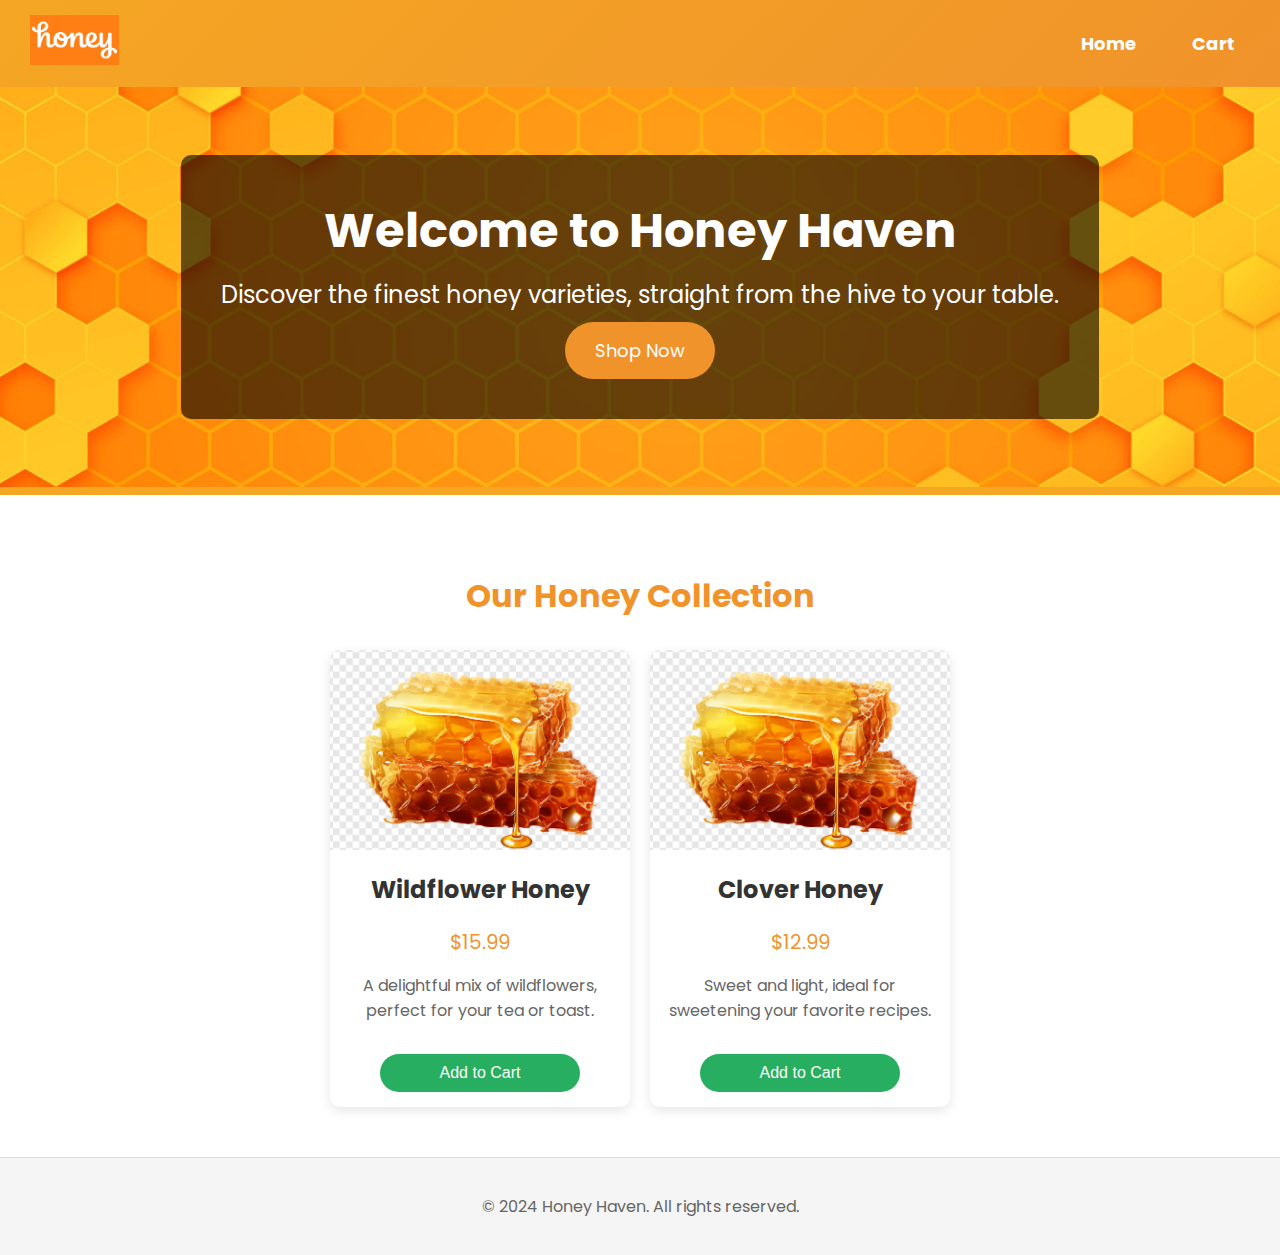
==== index.html @ 30cd8bd7 "first commit" ====
<!DOCTYPE html>
<html lang="en">
<head>
    <meta charset="UTF-8">
    <meta name="viewport" content="width=device-width, initial-scale=1.0">
    <title>Honey Haven</title>
    <link rel="stylesheet" href="./style.css">
</head>
<body>
    <header>
        <nav class="navbar">
            <div class="logo">
                <img src="logo.png" alt="Honey Haven Logo">
            </div>
            <div class="nav-links">
                <a href="index.html">Home</a>
                <a href="cart.html">Cart</a>
            </div>
        </nav>
    </header>

    <main>
        <section class="hero-banner">
            <div class="banner-content">
                <h1>Welcome to Honey Haven</h1>
                <p>Discover the finest honey varieties, straight from the hive to your table.</p>
                <a href="#products" class="shop-now-btn">Shop Now</a>
            </div>
        </section>

        <section id="products" class="products-container">
            <h2>Our Honey Collection</h2>
            <div class="product-grid">
                <div class="product-card">
                    <img src="honey_1.jpg" alt="Wildflower Honey">
                    <h3>Wildflower Honey</h3>
                    <p class="price">$15.99</p>
                    <p class="description">A delightful mix of wildflowers, perfect for your tea or toast.</p>
                    <button onclick="addToCart('Wildflower Honey')">Add to Cart</button>
                </div>
                <div class="product-card">
                    <img src="honey_1.jpg" alt="Clover Honey">
                    <h3>Clover Honey</h3>
                    <p class="price">$12.99</p>
                    <p class="description">Sweet and light, ideal for sweetening your favorite recipes.</p>
                    <button onclick="addToCart('Clover Honey')">Add to Cart</button>
                </div>
                <!-- Add more product cards as needed -->
            </div>
        </section>
    </main>

    <footer>
        <p>&copy; 2024 Honey Haven. All rights reserved.</p>
    </footer>

    <script src="./script.js"></script>
</body>
</html>
---- style.css ----
@import url('https://fonts.googleapis.com/css2?family=Poppins:ital,wght@0,100;0,200;0,300;0,400;0,500;0,600;0,700;0,800;0,900;1,100;1,200;1,300;1,400;1,500;1,600;1,700;1,800;1,900&family=Roboto:ital,wght@0,100;0,300;0,400;0,500;0,700;0,900;1,100;1,300;1,400;1,500;1,700;1,900&display=swap');
body {
    font-family: 'Poppins', sans-serif;
    margin: 0;
    padding: 0;
    background-color: #f2f2f2;
    color: #333;
}

/* Navbar Styles */
header {
    background: linear-gradient(135deg, #f5a623, #f0932b);
    padding: 15px 30px;
    display: flex;
    justify-content: space-between;
    align-items: center;
    box-shadow: 0 4px 8px rgba(0, 0, 0, 0.1);
}

.navbar {
    display: flex;
    justify-content: space-between;
    width: 100%;
    align-items: center;
}

.logo img {
    height: 50px;
    transition: transform 0.3s ease;
}

.logo img:hover {
    transform: scale(1.1);
}

.nav-links {
    display: flex;
    align-items: center;
}

.nav-links a {
    margin-left: 25px;
    color: white;
    text-decoration: none;
    font-size: 18px;
    font-weight: bold;
    padding: 10px 15px;
    border-radius: 30px;
    transition: background-color 0.3s ease, color 0.3s ease;
}

.nav-links a:hover {
    background-color: white;
    color: #f0932b;
    box-shadow: 0 0 10px rgba(0, 0, 0, 0.1);
}

/* Hero Banner Styles */
.hero-banner {
    background: url('hero-banner.jpg') no-repeat center center/cover;
    height: 400px;
    display: flex;
    align-items: center;
    justify-content: center;
    color: white;
    text-align: center;
    position: relative;
    border-bottom: 8px solid #f5a623;
}

.banner-content {
    background: rgba(0, 0, 0, 0.6);
    padding: 40px;
    border-radius: 10px;
}

.banner-content h1 {
    font-size: 48px;
    margin: 0;
    padding: 0;
}

.banner-content p {
    font-size: 24px;
    margin: 10px 0;
}

.shop-now-btn {
    background-color: #f0932b;
    color: white;
    border: none;
    padding: 15px 30px;
    border-radius: 30px;
    cursor: pointer;
    font-size: 18px;
    text-decoration: none;
    display: inline-block;
    transition: background-color 0.3s ease, transform 0.3s ease;
}

.shop-now-btn:hover {
    background-color: #f5a623;
    transform: scale(1.05);
}

/* Products Section Styles */
.products-container {
    padding: 50px 30px;
    background-color: #ffffff;
}

.products-container h2 {
    color: #f0932b;
    font-size: 32px;
    text-align: center;
    margin-bottom: 30px;
}

.product-grid {
    display: flex;
    flex-wrap: wrap;
    gap: 20px;
    justify-content: center;
}

.product-card {
    background-color: #fff;
    border-radius: 10px;
    box-shadow: 0 4px 12px rgba(0, 0, 0, 0.1);
    overflow: hidden;
    transition: transform 0.3s ease, box-shadow 0.3s ease;
    text-align: center;
    max-width: 300px;
    width: 100%;
}

.product-card:hover {
    transform: scale(1.05);
    box-shadow: 0 6px 20px rgba(0, 0, 0, 0.2);
}

.product-card img {
    width: 100%;
    height: 200px;
    object-fit: cover;
}

.product-card h3 {
    font-size: 24px;
    color: #333;
    margin: 15px 0;
}

.product-card .price {
    color: #f0932b;
    font-size: 20px;
    margin-bottom: 10px;
}

.product-card .description {
    font-size: 16px;
    color: #666;
    padding: 0 15px;
}

.product-card button {
    background-color: #27ae60;
    color: white;
    border: none;
    padding: 10px 20px;
    border-radius: 30px;
    cursor: pointer;
    font-size: 16px;
    margin: 15px;
    transition: background-color 0.3s ease, transform 0.3s ease;
}

.product-card button:hover {
    background-color: #2ecc71;
    transform: scale(1.05);
}

/* Footer Styles */
footer {
    background-color: #f5f5f5;
    padding: 20px;
    text-align: center;
    font-size: 16px;
    color: #666;
    border-top: 1px solid #ddd;
}


/* Product Detail Styles */
.product-detail {
    display: flex;
    justify-content: space-around;
    align-items: center;
    padding: 50px;
    background-color: white;
    box-shadow: 0 2px 8px rgba(0, 0, 0, 0.1);
    border-radius: 10px;
    margin: 50px auto;
    max-width: 900px;
}

.product-image img {
    width: 300px;
    border-radius: 10px;
    box-shadow: 0 2px 10px rgba(0, 0, 0, 0.2);
    transition: transform 0.3s ease;
}

.product-image img:hover {
    transform: scale(1.05);
}

.product-info {
    max-width: 500px;
}

.product-info h2 {
    color: #f0932b;
    font-size: 32px;
    margin-bottom: 10px;
}

.product-info .price {
    font-size: 24px;
    color: #f5a623;
    margin-bottom: 20px;
    font-weight: bold;
}

.product-info .description {
    font-size: 16px;
    color: #666;
    margin-bottom: 30px;
    line-height: 1.5;
}

.product-info label {
    display: block;
    font-weight: bold;
    margin-bottom: 5px;
    color: #333;
}

.product-info input,
.product-info select {
    width: 100%;
    padding: 10px;
    margin-bottom: 20px;
    border: 1px solid #ddd;
    border-radius: 5px;
    font-size: 16px;
}

button {
    background-color: #f0932b;
    color: white;
    border: none;
    padding: 15px 25px;
    border-radius: 30px;
    cursor: pointer;
    font-size: 18px;
    transition: background-color 0.3s ease, transform 0.3s ease;
    width: 100%;
    max-width: 200px;
}

button:hover {
    background-color: #f5a623;
    transform: scale(1.05);
}

/* Cart Page Styles */
.cart-container {
    max-width: 1000px;
    margin: 50px auto;
    padding: 30px;
    background-color: #ffffff;
    border-radius: 15px;
    box-shadow: 0 4px 12px rgba(0, 0, 0, 0.1);
}

.cart-items {
    margin-bottom: 30px;
}

.cart-items h2 {
    color: #f0932b;
    font-size: 32px;
    margin-bottom: 20px;
    text-align: center;
}

.cart-item {
    display: flex;
    justify-content: space-between;
    align-items: center;
    margin-bottom: 20px;
    padding: 15px;
    border-radius: 10px;
    background: #f9f9f9;
    box-shadow: 0 4px 8px rgba(0, 0, 0, 0.1);
    transition: transform 0.3s ease, box-shadow 0.3s ease;
}

.cart-item:hover {
    transform: scale(1.02);
    box-shadow: 0 6px 12px rgba(0, 0, 0, 0.2);
}

.cart-image img {
    width: 120px;
    border-radius: 10px;
    box-shadow: 0 4px 8px rgba(0, 0, 0, 0.1);
}

.cart-details {
    flex: 1;
    margin-left: 20px;
}

.cart-details h3 {
    color: #333;
    font-size: 20px;
    margin-bottom: 10px;
}

.cart-details .price {
    color: #f0932b;
    font-size: 18px;
}

.cart-details label {
    display: block;
    font-weight: bold;
    margin-bottom: 5px;
    color: #666;
}

.cart-details input {
    width: 80px;
    padding: 8px;
    margin-bottom: 15px;
    border: 1px solid #ddd;
    border-radius: 5px;
    font-size: 16px;
    text-align: center;
    outline: none;
    transition: border-color 0.3s ease;
}

.cart-details input:focus {
    border-color: #f0932b;
}

.cart-details .subtotal {
    font-size: 16px;
    color: #333;
    font-weight: bold;
}

.remove-btn {
    background-color: #e74c3c;
    color: white;
    border: none;
    padding: 10px 20px;
    border-radius: 30px;
    cursor: pointer;
    font-size: 16px;
    transition: background-color 0.3s ease, transform 0.3s ease;
}

.remove-btn:hover {
    background-color: #c0392b;
    transform: scale(1.05);
}

.cart-summary {
    text-align: right;
    margin-top: 20px;
    padding: 20px 0;
    border-top: 1px solid #ddd;
}

.cart-summary h3 {
    font-size: 24px;
    color: #333;
    font-weight: bold;
}

.checkout-btn {
    background-color: #27ae60;
    color: white;
    border: none;
    padding: 15px 25px;
    border-radius: 30px;
    cursor: pointer;
    font-size: 18px;
    transition: background-color 0.3s ease, transform 0.3s ease;
}

.checkout-btn:hover {
    background-color: #2ecc71;
    transform: scale(1.05);
}

/* Hero Banner Styles */
.hero-banner {
    background: url('./hero_bg.jpg') no-repeat center center/cover; /* Update with actual image path */
    height: 400px;
    display: flex;
    align-items: center;
    justify-content: center;
    color: white;
    text-align: center;
    position: relative;
    border-bottom: 8px solid #f5a623;
}
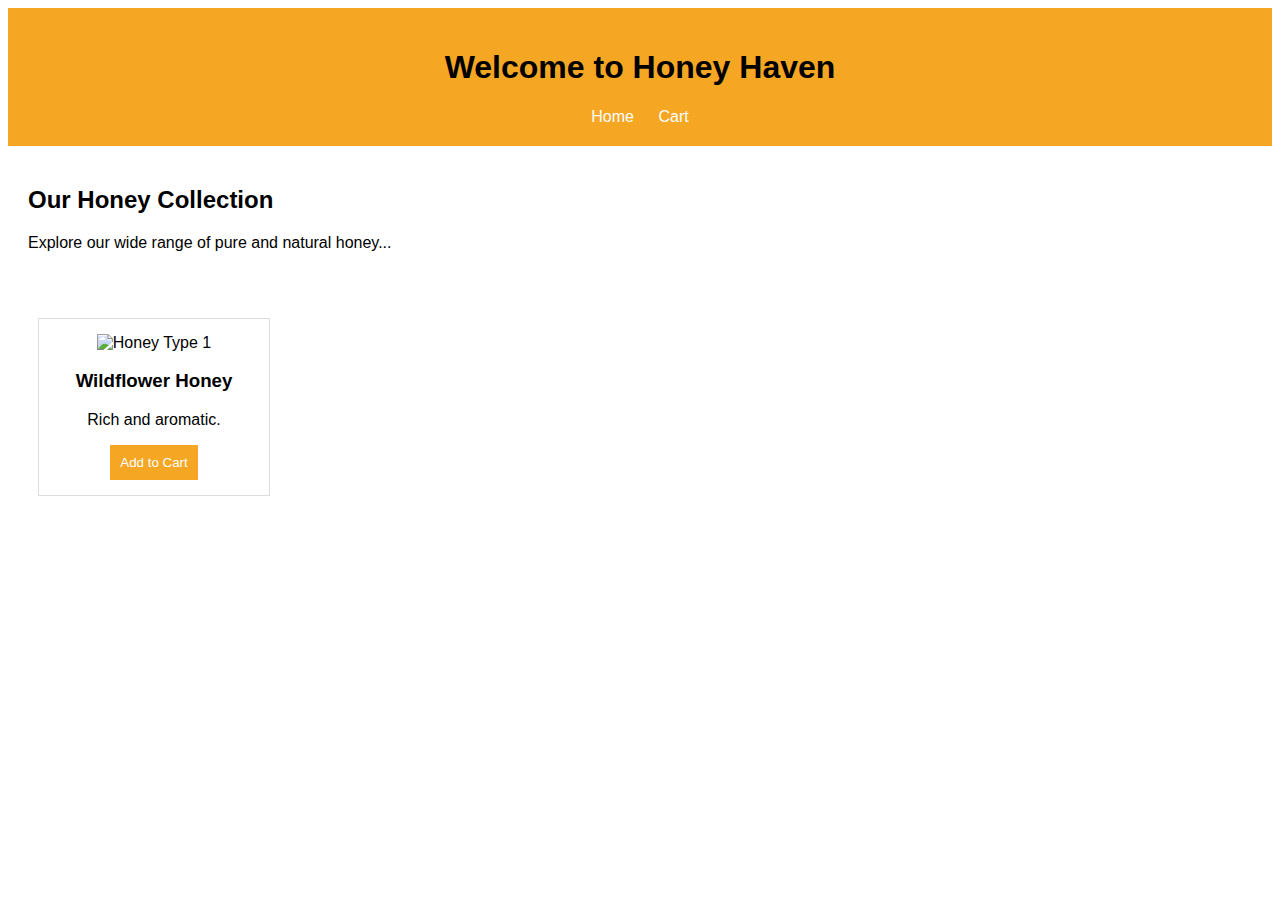
==== commit f44896ea: "Beginning of the Prject" ====
--- a/index.html
+++ b/index.html
@@ -4,56 +4,32 @@
     <meta charset="UTF-8">
     <meta name="viewport" content="width=device-width, initial-scale=1.0">
     <title>Honey Haven</title>
-    <link rel="stylesheet" href="./style.css">
+    <link rel="stylesheet" href="style.css">
 </head>
 <body>
     <header>
-        <nav class="navbar">
-            <div class="logo">
-                <img src="logo.png" alt="Honey Haven Logo">
-            </div>
-            <div class="nav-links">
-                <a href="index.html">Home</a>
-                <a href="cart.html">Cart</a>
-            </div>
+        <h1>Welcome to Honey Haven</h1>
+        <nav>
+            <a href="index.html">Home</a>
+            <a href="cart.html">Cart</a>
         </nav>
     </header>
 
-    <main>
-        <section class="hero-banner">
-            <div class="banner-content">
-                <h1>Welcome to Honey Haven</h1>
-                <p>Discover the finest honey varieties, straight from the hive to your table.</p>
-                <a href="#products" class="shop-now-btn">Shop Now</a>
-            </div>
-        </section>
+    <section class="honey-details">
+        <h2>Our Honey Collection</h2>
+        <p>Explore our wide range of pure and natural honey...</p>
+    </section>
 
-        <section id="products" class="products-container">
-            <h2>Our Honey Collection</h2>
-            <div class="product-grid">
-                <div class="product-card">
-                    <img src="honey_1.jpg" alt="Wildflower Honey">
-                    <h3>Wildflower Honey</h3>
-                    <p class="price">$15.99</p>
-                    <p class="description">A delightful mix of wildflowers, perfect for your tea or toast.</p>
-                    <button onclick="addToCart('Wildflower Honey')">Add to Cart</button>
-                </div>
-                <div class="product-card">
-                    <img src="honey_1.jpg" alt="Clover Honey">
-                    <h3>Clover Honey</h3>
-                    <p class="price">$12.99</p>
-                    <p class="description">Sweet and light, ideal for sweetening your favorite recipes.</p>
-                    <button onclick="addToCart('Clover Honey')">Add to Cart</button>
-                </div>
-                <!-- Add more product cards as needed -->
-            </div>
-        </section>
-    </main>
+    <section class="product-cards">
+        <div class="card">
+            <img src="honey1.jpg" alt="Honey Type 1">
+            <h3>Wildflower Honey</h3>
+            <p>Rich and aromatic.</p>
+            <button onclick="addToCart('Wildflower Honey')">Add to Cart</button>
+        </div>
+        <!-- More product cards -->
+    </section>
 
-    <footer>
-        <p>&copy; 2024 Honey Haven. All rights reserved.</p>
-    </footer>
-
-    <script src="./script.js"></script>
+    <script src="script.js"></script>
 </body>
 </html>
--- a/style.css
+++ b/style.css
@@ -1,422 +1,36 @@
-@import url('https://fonts.googleapis.com/css2?family=Poppins:ital,wght@0,100;0,200;0,300;0,400;0,500;0,600;0,700;0,800;0,900;1,100;1,200;1,300;1,400;1,500;1,600;1,700;1,800;1,900&family=Roboto:ital,wght@0,100;0,300;0,400;0,500;0,700;0,900;1,100;1,300;1,400;1,500;1,700;1,900&display=swap');
 body {
-    font-family: 'Poppins', sans-serif;
-    margin: 0;
-    padding: 0;
-    background-color: #f2f2f2;
-    color: #333;
+    font-family: Arial, sans-serif;
 }
 
-/* Navbar Styles */
 header {
-    background: linear-gradient(135deg, #f5a623, #f0932b);
-    padding: 15px 30px;
-    display: flex;
-    justify-content: space-between;
-    align-items: center;
-    box-shadow: 0 4px 8px rgba(0, 0, 0, 0.1);
+    background-color: #f5a623;
+    padding: 20px;
+    text-align: center;
 }
 
-.navbar {
-    display: flex;
-    justify-content: space-between;
-    width: 100%;
-    align-items: center;
+nav a {
+    margin: 0 10px;
+    color: white;
+    text-decoration: none;
 }
 
-.logo img {
-    height: 50px;
-    transition: transform 0.3s ease;
+.honey-details, .product-cards, .product-detail, .cart-items {
+    padding: 20px;
 }
 
-.logo img:hover {
-    transform: scale(1.1);
-}
-
-.nav-links {
-    display: flex;
-    align-items: center;
-}
-
-.nav-links a {
-    margin-left: 25px;
-    color: white;
-    text-decoration: none;
-    font-size: 18px;
-    font-weight: bold;
-    padding: 10px 15px;
-    border-radius: 30px;
-    transition: background-color 0.3s ease, color 0.3s ease;
-}
-
-.nav-links a:hover {
-    background-color: white;
-    color: #f0932b;
-    box-shadow: 0 0 10px rgba(0, 0, 0, 0.1);
-}
-
-/* Hero Banner Styles */
-.hero-banner {
-    background: url('hero-banner.jpg') no-repeat center center/cover;
-    height: 400px;
-    display: flex;
-    align-items: center;
-    justify-content: center;
-    color: white;
+.card {
+    border: 1px solid #ddd;
+    padding: 15px;
+    margin: 10px;
+    display: inline-block;
+    width: 200px;
     text-align: center;
-    position: relative;
-    border-bottom: 8px solid #f5a623;
-}
-
-.banner-content {
-    background: rgba(0, 0, 0, 0.6);
-    padding: 40px;
-    border-radius: 10px;
-}
-
-.banner-content h1 {
-    font-size: 48px;
-    margin: 0;
-    padding: 0;
-}
-
-.banner-content p {
-    font-size: 24px;
-    margin: 10px 0;
-}
-
-.shop-now-btn {
-    background-color: #f0932b;
-    color: white;
-    border: none;
-    padding: 15px 30px;
-    border-radius: 30px;
-    cursor: pointer;
-    font-size: 18px;
-    text-decoration: none;
-    display: inline-block;
-    transition: background-color 0.3s ease, transform 0.3s ease;
-}
-
-.shop-now-btn:hover {
-    background-color: #f5a623;
-    transform: scale(1.05);
-}
-
-/* Products Section Styles */
-.products-container {
-    padding: 50px 30px;
-    background-color: #ffffff;
-}
-
-.products-container h2 {
-    color: #f0932b;
-    font-size: 32px;
-    text-align: center;
-    margin-bottom: 30px;
-}
-
-.product-grid {
-    display: flex;
-    flex-wrap: wrap;
-    gap: 20px;
-    justify-content: center;
-}
-
-.product-card {
-    background-color: #fff;
-    border-radius: 10px;
-    box-shadow: 0 4px 12px rgba(0, 0, 0, 0.1);
-    overflow: hidden;
-    transition: transform 0.3s ease, box-shadow 0.3s ease;
-    text-align: center;
-    max-width: 300px;
-    width: 100%;
-}
-
-.product-card:hover {
-    transform: scale(1.05);
-    box-shadow: 0 6px 20px rgba(0, 0, 0, 0.2);
-}
-
-.product-card img {
-    width: 100%;
-    height: 200px;
-    object-fit: cover;
-}
-
-.product-card h3 {
-    font-size: 24px;
-    color: #333;
-    margin: 15px 0;
-}
-
-.product-card .price {
-    color: #f0932b;
-    font-size: 20px;
-    margin-bottom: 10px;
-}
-
-.product-card .description {
-    font-size: 16px;
-    color: #666;
-    padding: 0 15px;
-}
-
-.product-card button {
-    background-color: #27ae60;
-    color: white;
-    border: none;
-    padding: 10px 20px;
-    border-radius: 30px;
-    cursor: pointer;
-    font-size: 16px;
-    margin: 15px;
-    transition: background-color 0.3s ease, transform 0.3s ease;
-}
-
-.product-card button:hover {
-    background-color: #2ecc71;
-    transform: scale(1.05);
-}
-
-/* Footer Styles */
-footer {
-    background-color: #f5f5f5;
-    padding: 20px;
-    text-align: center;
-    font-size: 16px;
-    color: #666;
-    border-top: 1px solid #ddd;
-}
-
-
-/* Product Detail Styles */
-.product-detail {
-    display: flex;
-    justify-content: space-around;
-    align-items: center;
-    padding: 50px;
-    background-color: white;
-    box-shadow: 0 2px 8px rgba(0, 0, 0, 0.1);
-    border-radius: 10px;
-    margin: 50px auto;
-    max-width: 900px;
-}
-
-.product-image img {
-    width: 300px;
-    border-radius: 10px;
-    box-shadow: 0 2px 10px rgba(0, 0, 0, 0.2);
-    transition: transform 0.3s ease;
-}
-
-.product-image img:hover {
-    transform: scale(1.05);
-}
-
-.product-info {
-    max-width: 500px;
-}
-
-.product-info h2 {
-    color: #f0932b;
-    font-size: 32px;
-    margin-bottom: 10px;
-}
-
-.product-info .price {
-    font-size: 24px;
-    color: #f5a623;
-    margin-bottom: 20px;
-    font-weight: bold;
-}
-
-.product-info .description {
-    font-size: 16px;
-    color: #666;
-    margin-bottom: 30px;
-    line-height: 1.5;
-}
-
-.product-info label {
-    display: block;
-    font-weight: bold;
-    margin-bottom: 5px;
-    color: #333;
-}
-
-.product-info input,
-.product-info select {
-    width: 100%;
-    padding: 10px;
-    margin-bottom: 20px;
-    border: 1px solid #ddd;
-    border-radius: 5px;
-    font-size: 16px;
 }
 
 button {
-    background-color: #f0932b;
+    background-color: #f5a623;
     color: white;
     border: none;
-    padding: 15px 25px;
-    border-radius: 30px;
+    padding: 10px;
     cursor: pointer;
-    font-size: 18px;
-    transition: background-color 0.3s ease, transform 0.3s ease;
-    width: 100%;
-    max-width: 200px;
 }
-
-button:hover {
-    background-color: #f5a623;
-    transform: scale(1.05);
-}
-
-/* Cart Page Styles */
-.cart-container {
-    max-width: 1000px;
-    margin: 50px auto;
-    padding: 30px;
-    background-color: #ffffff;
-    border-radius: 15px;
-    box-shadow: 0 4px 12px rgba(0, 0, 0, 0.1);
-}
-
-.cart-items {
-    margin-bottom: 30px;
-}
-
-.cart-items h2 {
-    color: #f0932b;
-    font-size: 32px;
-    margin-bottom: 20px;
-    text-align: center;
-}
-
-.cart-item {
-    display: flex;
-    justify-content: space-between;
-    align-items: center;
-    margin-bottom: 20px;
-    padding: 15px;
-    border-radius: 10px;
-    background: #f9f9f9;
-    box-shadow: 0 4px 8px rgba(0, 0, 0, 0.1);
-    transition: transform 0.3s ease, box-shadow 0.3s ease;
-}
-
-.cart-item:hover {
-    transform: scale(1.02);
-    box-shadow: 0 6px 12px rgba(0, 0, 0, 0.2);
-}
-
-.cart-image img {
-    width: 120px;
-    border-radius: 10px;
-    box-shadow: 0 4px 8px rgba(0, 0, 0, 0.1);
-}
-
-.cart-details {
-    flex: 1;
-    margin-left: 20px;
-}
-
-.cart-details h3 {
-    color: #333;
-    font-size: 20px;
-    margin-bottom: 10px;
-}
-
-.cart-details .price {
-    color: #f0932b;
-    font-size: 18px;
-}
-
-.cart-details label {
-    display: block;
-    font-weight: bold;
-    margin-bottom: 5px;
-    color: #666;
-}
-
-.cart-details input {
-    width: 80px;
-    padding: 8px;
-    margin-bottom: 15px;
-    border: 1px solid #ddd;
-    border-radius: 5px;
-    font-size: 16px;
-    text-align: center;
-    outline: none;
-    transition: border-color 0.3s ease;
-}
-
-.cart-details input:focus {
-    border-color: #f0932b;
-}
-
-.cart-details .subtotal {
-    font-size: 16px;
-    color: #333;
-    font-weight: bold;
-}
-
-.remove-btn {
-    background-color: #e74c3c;
-    color: white;
-    border: none;
-    padding: 10px 20px;
-    border-radius: 30px;
-    cursor: pointer;
-    font-size: 16px;
-    transition: background-color 0.3s ease, transform 0.3s ease;
-}
-
-.remove-btn:hover {
-    background-color: #c0392b;
-    transform: scale(1.05);
-}
-
-.cart-summary {
-    text-align: right;
-    margin-top: 20px;
-    padding: 20px 0;
-    border-top: 1px solid #ddd;
-}
-
-.cart-summary h3 {
-    font-size: 24px;
-    color: #333;
-    font-weight: bold;
-}
-
-.checkout-btn {
-    background-color: #27ae60;
-    color: white;
-    border: none;
-    padding: 15px 25px;
-    border-radius: 30px;
-    cursor: pointer;
-    font-size: 18px;
-    transition: background-color 0.3s ease, transform 0.3s ease;
-}
-
-.checkout-btn:hover {
-    background-color: #2ecc71;
-    transform: scale(1.05);
-}
-
-/* Hero Banner Styles */
-.hero-banner {
-    background: url('./hero_bg.jpg') no-repeat center center/cover; /* Update with actual image path */
-    height: 400px;
-    display: flex;
-    align-items: center;
-    justify-content: center;
-    color: white;
-    text-align: center;
-    position: relative;
-    border-bottom: 8px solid #f5a623;
-}
